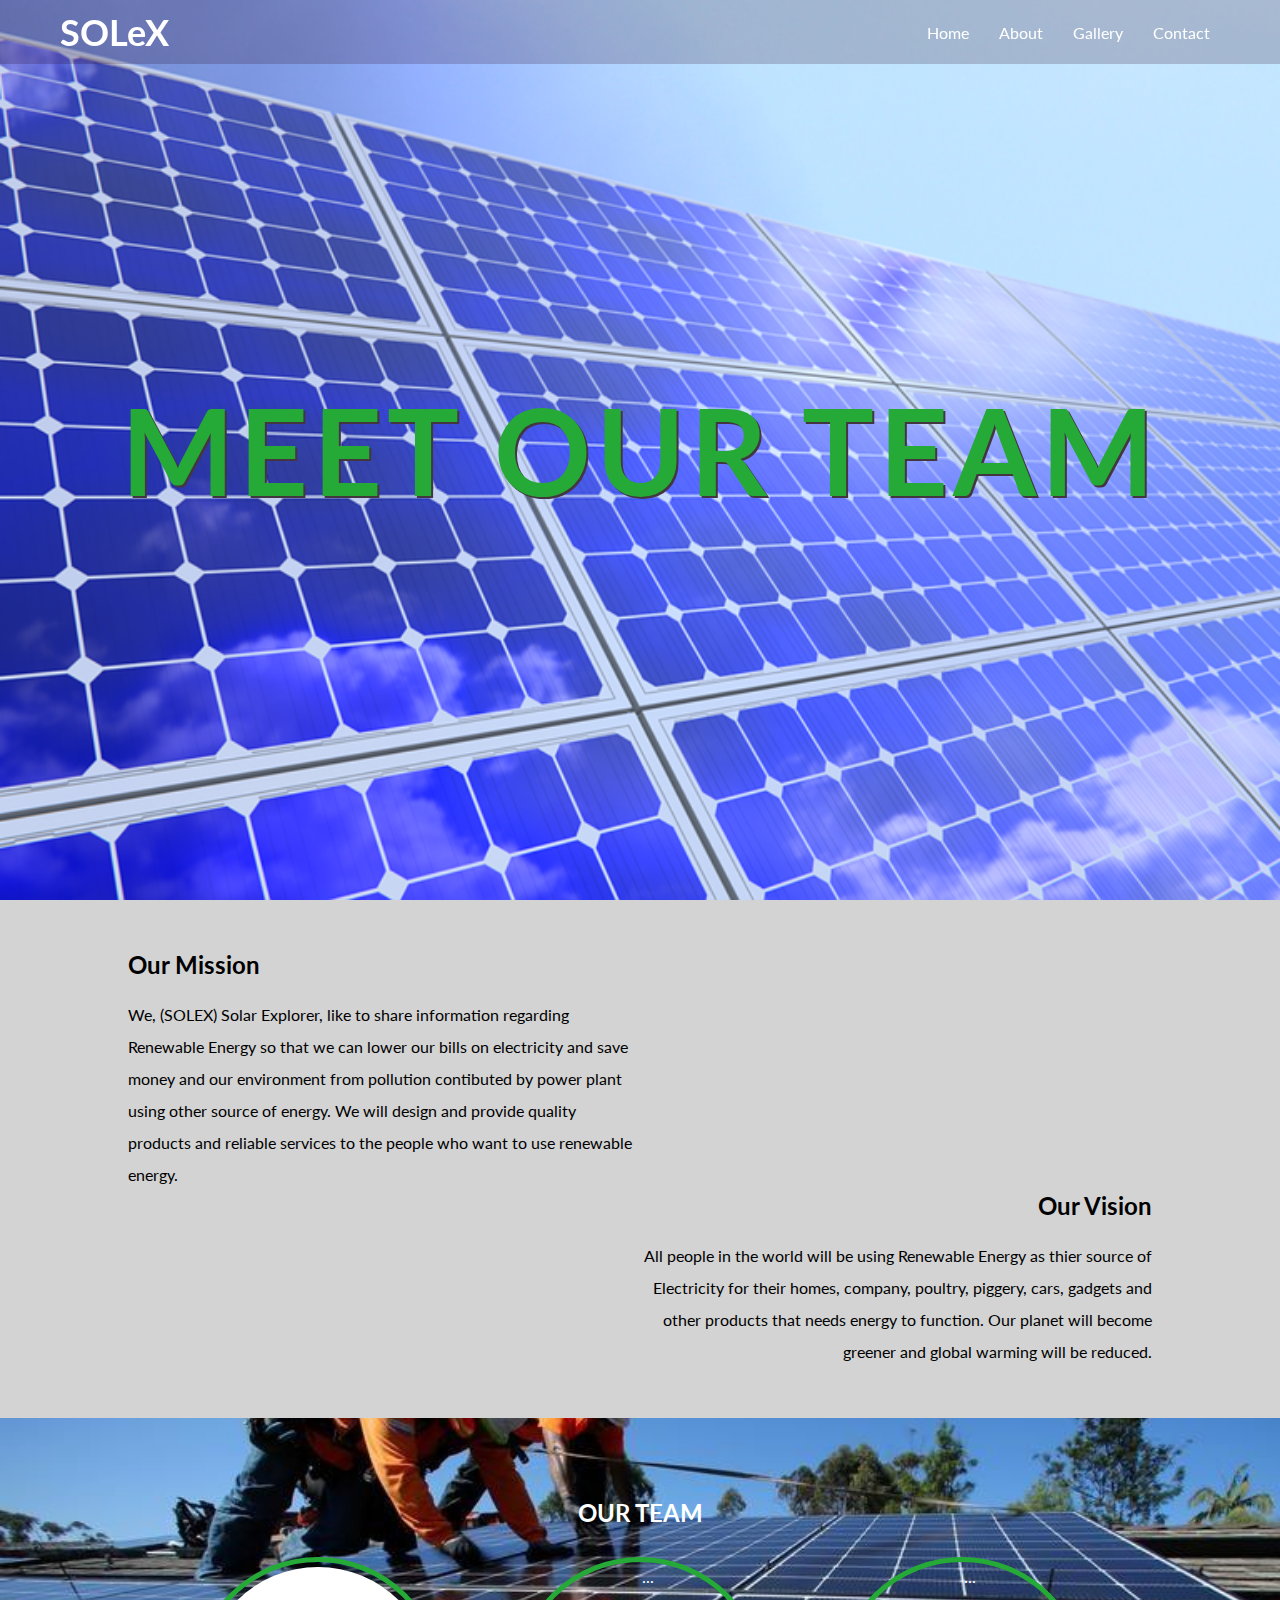
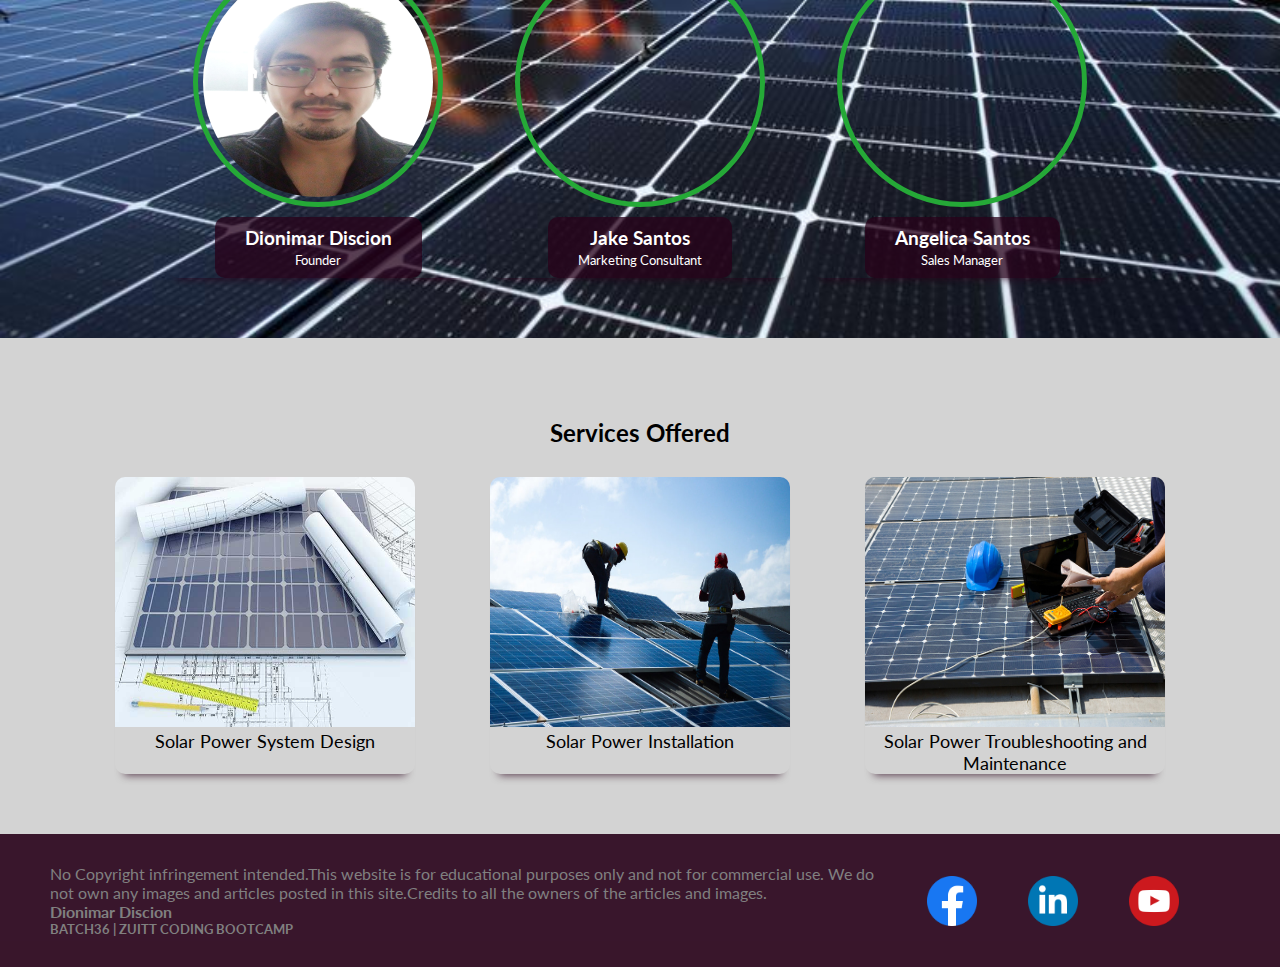
==== about.html @ 6c3c4266 "first commit" ====
<!DOCTYPE html>
<html lang="en">

<head>
    <meta charset="UTF-8">
    <meta name="viewport" content="width=device-width, initial-scale=1.0">

    <!-- Google Fonts -->
    <link rel="preconnect" href="https://fonts.gstatic.com">
    <link href="https://fonts.googleapis.com/css2?family=Lato&display=swap" rel="stylesheet">

    <!-- Bootstrap CSS -->
    <link href="https://cdn.jsdelivr.net/npm/bootstrap@5.0.0-beta1/dist/css/bootstrap.min.css" rel="stylesheet"
        integrity="sha384-giJF6kkoqNQ00vy+HMDP7azOuL0xtbfIcaT9wjKHr8RbDVddVHyTfAAsrekwKmP1" crossorigin="anonymous">

    <!-- External CSS Link -->
    <link rel="stylesheet" href="assets/style.css">
    <title>SOLAR EXPLORER | Home</title>
</head>

<body>

    <header id="header" class="header">
        <a class="header__navBrand" href="home.html">
            <h1>SOLeX</h1>
        </a>
        <h4 id="header__openNav" class="header__menuToggle">Menu</h4>
        <nav id="header__nav" class="header__nav">

            <div class="header__navMenu">
                <ul class="header__menu">
                    <h3 id="header__closeNav">X</h3>
                    <li class="header__menuItem">
                        <a class="header__menuLink" href="home.html">Home</a>
                    </li>
                    <li class="header__menuItem">
                        <a class="header__menuLink" href="about.html">About</a>
                    </li>
                    <li class="header__menuItem">
                        <a class="header__menuLink" href="gallery.html">Gallery</a>
                    </li>
                    <li class="header__menuItem">
                        <a class="header__menuLink" href="contact.html">Contact</a>
                    </li>
                </ul>
            </div>
        </nav>
    </header>
    <div class="about">
        <div class="about__banner">

            <h1 class="about__title">MEET OUR TEAM</h1>
        </div>
        <div class="about__missionVision">
            <div class="about__mission">
                <h2 class="about__missionTitle">Our Mission</h2>
                <p class="about__missionText">
                    We, (SOLEX) Solar Explorer, like to share information regarding Renewable Energy so that we can
                    lower our bills on electricity and save money and our environment from pollution contibuted by power
                    plant using other source of energy. We will design and provide quality products and reliable
                    services to the people who want to use renewable energy.
                </p>
            </div>

            <div class="about__vision">
                <h2 class="about__visionTitle">Our Vision</h2>
                <p class="about__visionText">
                    All people in the world will be using Renewable Energy as thier source of Electricity for their
                    homes, company, poultry, piggery, cars, gadgets and other products that needs energy to function.
                    Our planet will become greener and global warming will be reduced.
                </p>
            </div>
        </div>
        <div class="about__team">
            <h2>OUR TEAM</h2>
            <div class="about__teamContainer">
                <div class="card">
                    <img src="assets/images/me.jpg" class="card-img-top" alt="...">
                    <div class="card-body">
                        <h3>Dionimar Discion</h3>
                        <small>Founder</small>
                        
                    </div>
                </div>
                <div class="card">
                    <img src="https://images.pexels.com/photos/220453/pexels-photo-220453.jpeg" class="card-img-top" alt="...">
                    <div class="card-body">
                        <h3>Jake Santos</h3>
                        <small>Marketing Consultant</small>
                        
                    </div>
                </div>
                <div class="card">
                    <img src="https://images.pexels.com/photos/678783/pexels-photo-678783.jpeg" class="card-img-top" alt="...">
                    <div class="card-body">
                        <h3>Angelica Santos</h3>
                        <small>Sales Manager</small>
                        
                    </div>
                </div>
            </div>
        </div>

        <div class="about__services">
            <h2>Services Offered</h2>
            <div class="about__servicesContainer">
                <div class="card">
                    <img src="assets/images/solar-drawing.jpg" class="card-img-top" alt="...">
                    <div class="card-body">
                        <p class="card-text">Solar Power System Design</p>
                    </div>
                </div>

                <div class="card">
                    <img src="assets/images/solar-installation.jpg" class="card-img-top" alt="...">
                    <div class="card-body">
                        <p class="card-text">Solar Power Installation</p>
                    </div>
                </div>

                <div class="card">
                    <img src="assets/images/Solar-repair1.jpg" class="card-img-top" alt="...">
                    <div class="card-body">
                        <p class="card-text">Solar Power Troubleshooting and Maintenance</p>
                    </div>
                </div>
            </div>
        </div>



    </div>
    <footer class="footer">
        <div class="footer__left">
            <p class="footer__text">No Copyright infringement intended.This website is for educational purposes only and
                not for commercial use. We do not own any images and articles posted in this site.Credits to all the
                owners of the articles and images.</p>
            <h4 class="footer__name">Dionimar Discion</h4>
            <h5 class="footer__info">BATCH36 | ZUITT CODING BOOTCAMP</h5>
        </div>
        <div class="footer__right">
            <img src="assets/images/fb-f_logo.png" alt="facebook logo">
            <img src="assets/images/linkedin_logo.png" alt="linkedin logo">
            <img src="assets/images/youtube_logo.png" alt="youtube logo">
        </div>
    </footer>

    <!-- Bootstrap JS -->
    <script src="https://cdn.jsdelivr.net/npm/bootstrap@5.0.0-beta1/dist/js/bootstrap.bundle.min.js"
        integrity="sha384-ygbV9kiqUc6oa4msXn9868pTtWMgiQaeYH7/t7LECLbyPA2x65Kgf80OJFdroafW"
        crossorigin="anonymous"></script>
    <script src="assets/script.js">

    </script>
</body>

</html>
---- assets/style.css ----
* {
  margin: 0;
  padding: 0;
  box-sizing: border-box;
  font-family: "Lato", sans-serif;
  scroll-behavior: smooth;
}

body {
  background-color: lightgray;
}

.licorice {
  transition: all 300ms ease-in-out;
  background-color: rgba(40, 1, 25, 0.9) !important;
}

.card {
  border-radius: 10px;
  margin-bottom: 10px;
  overflow: hidden;
  box-shadow: 0px 10px 9px -9px rgba(40, 1, 25, 0.75);
}

.card:not(:last-child) {
  margin-right: 10px;
}

/* Landing Page */

.landing {
  height: 100vh;
  background-image: url("images/landing-image.jpg");
  background-attachment: fixed;
  background-position: center;
  background-repeat: no-repeat;
  background-size: cover;
}

.landing__container {
  width: 100%;
  height: 100vh;
  background-color: rgba(0, 0, 0, 0.3);
  display: flex;
  flex-direction: column;
  justify-content: center;
  align-items: center;
}

.landing__title {
  color: #25a937;
  font-size: 64px;
  margin-bottom: 20px;
  text-shadow: 4px 4px rgba(1, 1, 1, 0.5);
}

.landing__link {
  cursor: pointer;
}

.landing__link > button {
  padding: 20px 60px;
  color: #eee;
  background-color: #18501f;
  border-radius: 10px;
  font-size: 24px;
  cursor: pointer;
  border: none;
  outline: none;
  box-shadow: 0 20px 9px -9px rgba(1, 1, 1, 0.8);
}

/* End Landing Page */

/* Navigation CSS */
.header {
  width: 100%;
  display: flex;
  justify-content: space-between;
  align-items: center;
  position: fixed;
  top: 0;
  z-index: 199;
  padding: 10px 60px;
  background-color: rgba(40, 1, 25, 0.2);
}

.header__menuToggle {
  display: none;
}

#header__closeNav {
  display: none;
}

#header__nav.header__nav {
  /* width: 100%; */
  display: flex;
  justify-content: space-between;
  align-items: center;

  /* margin-bottom: 0; */
}

.header__navBrand {
  font-size: 18px;
  text-decoration: none;
  color: #fff;
}

.header__navMenu {
  width: 30%;
}

.header__menu {
  width: 100%;
  display: flex;
  justify-content: space-between;
  list-style-type: none;
  margin-bottom: 0;
}

.header__menuItem {
  padding: 10px;
  margin-left: 10px;
  outline: 0;
  border: 0;
  /* background-color: greenyellow; */
}

.header__menuItem:hover {
  border-radius: 5px;
  background-color: rgba(40, 1, 25, 0.9) !important;
}

.header__menuLink {
  text-decoration: none;
  font-size: 16px;
  color: #fff;
}

/* End Navigation CSS */

/* Home Banner CSS */

.home__banner {
  height: 100vh;
  width: 100%;
  display: flex;
  flex-direction: column;
  justify-content: center;
  align-items: center;
  background-image: url("images/renewable-homeland.jpg");
  background-size: cover;
  background-position: center;
}

.home__welcome {
  color: #25a937;
  text-align: center;
  font-size: 100px;
  text-shadow: 1px 1px #44363f;
}

.home__title {
  color: #25a937;
  text-align: center;
  font-size: 120px;
  /* background-image: url("images/solar-panel.png"); */
  text-shadow: 2px 2px #44363f;
  letter-spacing: 5px;
}

/* End Home Banner CSS */

/* Home Carousel */

.home__carouselContainer {
  height: 70vh;
  background-image: url("images/solar-panel.png");
  background-repeat: no-repeat;
  background-size: cover;
  background-attachment: fixed;
}

.home__carousel {
  display: grid;
  place-items: center;
  width: 70vw;
  height: 100%;
  margin: 0px auto;
}

.home__carousel img {
  height: 50vh !important;
  width: 70vw !important;
  object-fit: fill;
}

.home__carousel .carousel-caption {
  background-color: rgba(0, 0, 0, 0.5);
  padding: 20px;
}

.home__carousel .carousel-caption > h5 {
  font-weight: bold;
}

/* End Home Carousel */

/* Latest News */

.home__latestNews {
  width: 80%;
  padding: 50px 50px;
  margin: 0 auto;
  margin-bottom: 30px;
  display: flex;
  flex-direction: column;
}

.home__latestNewsCardContainer {
  display: flex;
  justify-content: space-between;
}

.home__latestNews .card {
  width: 300px;
}

.home__latestNews .card:not(:last-child) {
  margin-right: 10px;
}

.home__latestNewsHeader {
  margin-bottom: 20px;
}

/* End Latest News */

/* home qoutes  */

.home__qoutes {
  width: 72.5%;
  margin: 50px auto;
}

.home__qoutes > img {
  width: 100%;
  object-fit: fill;
}

/* end home qoutes */

/* Solar Info Row */
.home__solar {
  background-image: url("images/solar1.jpg");
  background-repeat: no-repeat;
  background-size: cover;
  background-position: center;
}

.home__solarRow {
  width: 72.5%;
  margin: 10px auto;
  display: flex;
  padding-bottom: 50px;
  padding-top: 50px;
}

.home__solarRow + hr {
  margin: 0 auto;
  margin-bottom: 30px;
  width: 72.5%;
}

.home__solarRow > img {
  width: 50%;
  object-fit: contain;
}

.home__solarRow .home__solarText {
  width: 50%;
  padding: 10px 20px;
  margin-left: 10px;
  background-color: white;
  border-radius: 10px;
}

.home__solarText {
  display: flex;
  flex-direction: column;
  justify-content: space-between;
}

.home__solarInfo {
  line-height: 2rem;
  text-align: justify;
}

.home__solarReference a {
  color: gray;
  text-decoration: none;
  margin: 10px;
}

.home__solarReference a:hover {
  color: blue;
}

/* End Solar Info Row */

/* Advantage and disadvantage of solar */

.home__solarBenefits {
  width: 72.5%;
  margin: 0 auto;
  display: flex;
}

.home__solarPros {
  flex: 0.5;
}

.home__solarCons {
  flex: 0.5;
}

/* end Advantage and disadvantage of solar */

/* Solar home setup */

.home__solarSetup {
  width: 72.5%;
  margin: 50px auto;
}

.home__solarSetup > h3 {
  padding-top: 20px;
  padding-bottom: 20px;
}

.home__solarCards {
  display: flex;
  justify-content: space-between;
}

.home__solarCards .card {
  flex: 0.33;
  border-radius: 10px;
  overflow: hidden;
}

.home__solarCards .card > img {
  height: 200px;
  border-bottom: 1px solid gray;
}

.home__solarCards .card:not(:last-child) {
  margin-right: 30px;
}

.home__solarCards .card .card-text {
  color: gray;
}

/* end solar home setup */

/* footer */

.footer {
  padding: 30px 50px;
  display: flex;
  background: rgba(40, 1, 25, 0.9);
  color: gray;
}

.footer__left {
  flex: 0.7;
}

.footer__right {
  flex: 0.3;
  display: flex;
  justify-content: space-evenly;
  align-items: center;
}

.footer__right > img {
  width: 50px;
  height: 50px;
}
/* end footer */

/* About Banner */

.about__banner {
  height: 100vh;
  display: grid;
  place-items: center;
  background-image: url("images/solar-panel.png");
  background-position: center;
  background-repeat: no-repeat;
  background-size: cover;
}

.about__title {
  color: #25a937;
  text-align: center;
  font-size: 120px;
  text-shadow: 2px 2px #44363f;
  letter-spacing: 5px;
}
/* End About Banner */

/* about mission vision */

.about__missionVision {
  width: 100%;
  margin: 0 auto;
  display: flex;
  flex-direction: column;
  /* align-items: center; */
}

.about__mission {
  width: 50%;
  padding-top: 50px;
  align-self: flex-start;
  padding-left: 10%;
}

.about__missionText {
  margin-top: 20px;
  line-height: 2rem;
}

.about__vision {
  width: 50%;
  padding-bottom: 50px;
  align-self: flex-end;
  text-align: right;
  padding-right: 10%;
}

.about__visionText {
  margin-top: 20px;
  line-height: 2rem;
}

/* end about mission vision */

/* team */

.about__team {
  text-align: center;
  padding: 50px;
  background-image: url("images/Solar-installer.jpeg");
  background-position: center;
  background-repeat: no-repeat;
  background-size: cover;
  color: #fff;
}

.about__team > h2 {
  padding: 30px;
}

.about__teamContainer {
  width: 80%;
  margin: 0 auto;
  display: flex;
  justify-content: space-between;
  flex-wrap: wrap;
}

.about__teamContainer .card {
  width: 300px;
  display: flex;
  flex-direction: column;
  align-items: center;
  background-color: transparent;
  outline: 0;
  border: 0;
  margin-bottom: 10px;
}

.about__teamContainer .card img {
  width: 250px;
  height: 250px;
  border-radius: 125px;
  padding: 5px;
  border: 5px solid #25a937;
}

.about__teamContainer .card .card-body {
  /* width: 250px; */
  padding-right: 0;
  padding-left: 0;
  text-align: center;
  background-color: rgba(40, 1, 25, 0.75);
  padding: 10px 30px;
  border-radius: 10px;
  margin-top: 10px;
}

/* end team */

/* Services */

.about__services {
  padding: 50px;
  text-align: center;
}

.about__services > h2 {
  text-align: center;
  padding: 30px;
}

.about__servicesContainer {
  display: flex;
  justify-content: space-evenly;
}

.about__servicesContainer .card {
  width: 300px;
}

.about__servicesContainer .card img {
  width: 300px;
  height: 250px;
}

.about__servicesContainer .card .card-text {
  font-size: 18px;
}

/* End Services */

/* Gallery */

/* Banner */

.gallery__banner {
  height: 100vh;
  display: grid;
  place-items: center;
  background-image: url("images/solar-cars.jpg");
  background-size: cover;
  background-position: center;
  background-repeat: no-repeat;
}

.gallery__title {
  color: #25a937;
  text-align: center;
  font-size: 120px;
  text-shadow: 2px 2px #44363f;
  letter-spacing: 5px;
}

/* End Banner */

/* Gallery Magazine */

.gallery__container {
  width: 80%;
  margin: 0 auto;
  padding: 50px;
  display: flex;
  justify-content: space-evenly;
  flex-wrap: wrap;
}

.gallery__container .card {
  width: 280px;
  position: relative;
  margin: 10px;
}

.gallery__container .card img {
  width: 100%;
  height: 300px;
}

.gallery__container .card .card-body {
  width: 100%;
  position: absolute;
  bottom: 0;
  left: 0;
  background-color: rgba(40, 1, 25, 0.75);
  color: #fff;
  display: none;
  transition: transform 500ms ease-in;
}

.gallery__container .card:hover .card-body {
  display: block;
}

.gallery__container .card:hover {
  transform: scale(1.07);
}
/* Gallery Magazine */

/* End Gallery */

/* Contact */

.contact {
  height: 100vh;
  display: flex;
  flex-direction: column;
  align-items: center;
  justify-content: flex-start;
}

.contact > h1 {
  margin-top: 100px;
  font-size: 48px;
}

.contact__container {
  width: 100%;
  display: flex;
  justify-content: space-evenly;
}

.contact__left {
  flex: 0.5;
  padding: 10px 50px;
}

.contact__right {
  flex: 0.5;
  padding: 10px 50px;
}

/* end Contact */

/* Media Queries */
/* Tablets */
@media only screen and (max-width: 900px) {
  .home__welcome {
    font-size: 60px;
  }

  .home__title,
  .about__title {
    font-size: 80px;
  }

  .home__latestNewsCardContainer .card:not(:last-child) {
    margin-right: 10px;
  }

  .about__team {
    padding: 10px 0;
  }

  .about__teamContainer {
    width: 100%;
  }

  .about__teamContainer .card {
    margin-right: 0;
  }
}

@media only screen and (max-width: 768px) {
  .header {
    padding: 10px 30px;
    height: 20%;
    position: relative;
  }

  #header__nav.header__nav {
    width: 100%;
    position: absolute;
    top: 0;
    left: 0;
    height: 300px;
    background-color: rgba(40, 1, 25, 1);
    /* position: relative; */

    display: none;
  }

  #header__closeNav {
    position: absolute;
    top: 30px;
    right: 40px;
    color: #fff;
    cursor: pointer;
  }

  #header__closeNav:hover {
    color: #f00;
  }

  .header__menu {
    flex-direction: column;
    height: 100%;
  }

  .header__menuToggle {
    display: inherit;
    background-color: rgba(40, 1, 25, 0.9);
    color: #fff;
    padding: 5px 10px;
    border-radius: 5px;
    height: 100%;
    margin-bottom: 0;
  }

  .home__welcome {
    font-size: 40px;
    text-align: center;
  }

  .home__title,
  .about__title {
    font-size: 60px;
    text-align: center;
  }

  .home__latestNewsCardContainer {
    flex-direction: column;
  }

  .home__latestNewsCardContainer .card {
    width: 100%;
  }

  .home__latestNewsCardContainer .card:not(:last-child) {
    margin-bottom: 20px;
  }

  .home__solarCards {
    flex-direction: column;
  }

  .home__solarCards .card {
    width: 100%;
    margin-bottom: 20px;
  }

  .home__solarRow {
    flex-direction: column;
    justify-content: center;
    align-items: center;
    /* width: 100%; */
  }

  .home__solarRow > img {
    width: 100%;
  }

  .home__solarRow .home__solarText {
    margin-top: 20px;
    width: 100%;
  }

  .home__solarBenefits {
    flex-direction: column;
  }

  .home__solarPros {
    margin-bottom: 20px;
  }

  .contact__container {
    flex-direction: column;
  }
  .contact__right {
    display: none;
  }

  .contact > h1 {
    margin-top: 50px;
  }
}

@media only screen and (max-width: 600px) {
  .home__welcome {
    font-size: 40px;
  }

  .home__title,
  .about__title {
    font-size: 50px;
    text-align: center;
  }

  .home__carousel {
    width: 100%;
  }

  .home__carousel img {
    width: 100% !important;
  }

  .home__latestNews {
    padding: 0;
    margin-top: 20px;
  }

  footer.footer {
    flex-direction: column;
  }

  .footer__right {
    justify-content: flex-start !important;
  }

  .footer__right > img {
    margin-right: 20px;
    margin-top: 20px;
  }

  .about__teamContainer {
    flex-direction: column;
    align-items: center;
  }

  .about__servicesContainer {
    flex-direction: column;
    align-items: center;
  }

  .about__mission {
    width: 100%;
    padding-right: 50px;
    text-align: justify;
    margin-bottom: 50px;
  }

  .about__vision {
    width: 100%;
    padding-left: 50px;
    text-align: justify;
  }

  .contact__container {
    flex-direction: column;
  }
}

@media only screen and (max-width: 320px) {
  .home__carousel {
    width: 100%;
  }

  .home__carousel img {
    width: 100% !important;
  }

  .home__carouselContainer {
    background-image: none;
  }

  .home__latestNews {
    padding: 0;
  }

  .home__solarRow {
    width: 90%;
    margin: 0 auto;
  }

  .home__solarRow .home__solarText {
    margin-left: 0;
  }

  .home__solarSetup {
    width: 90%;
  }
}
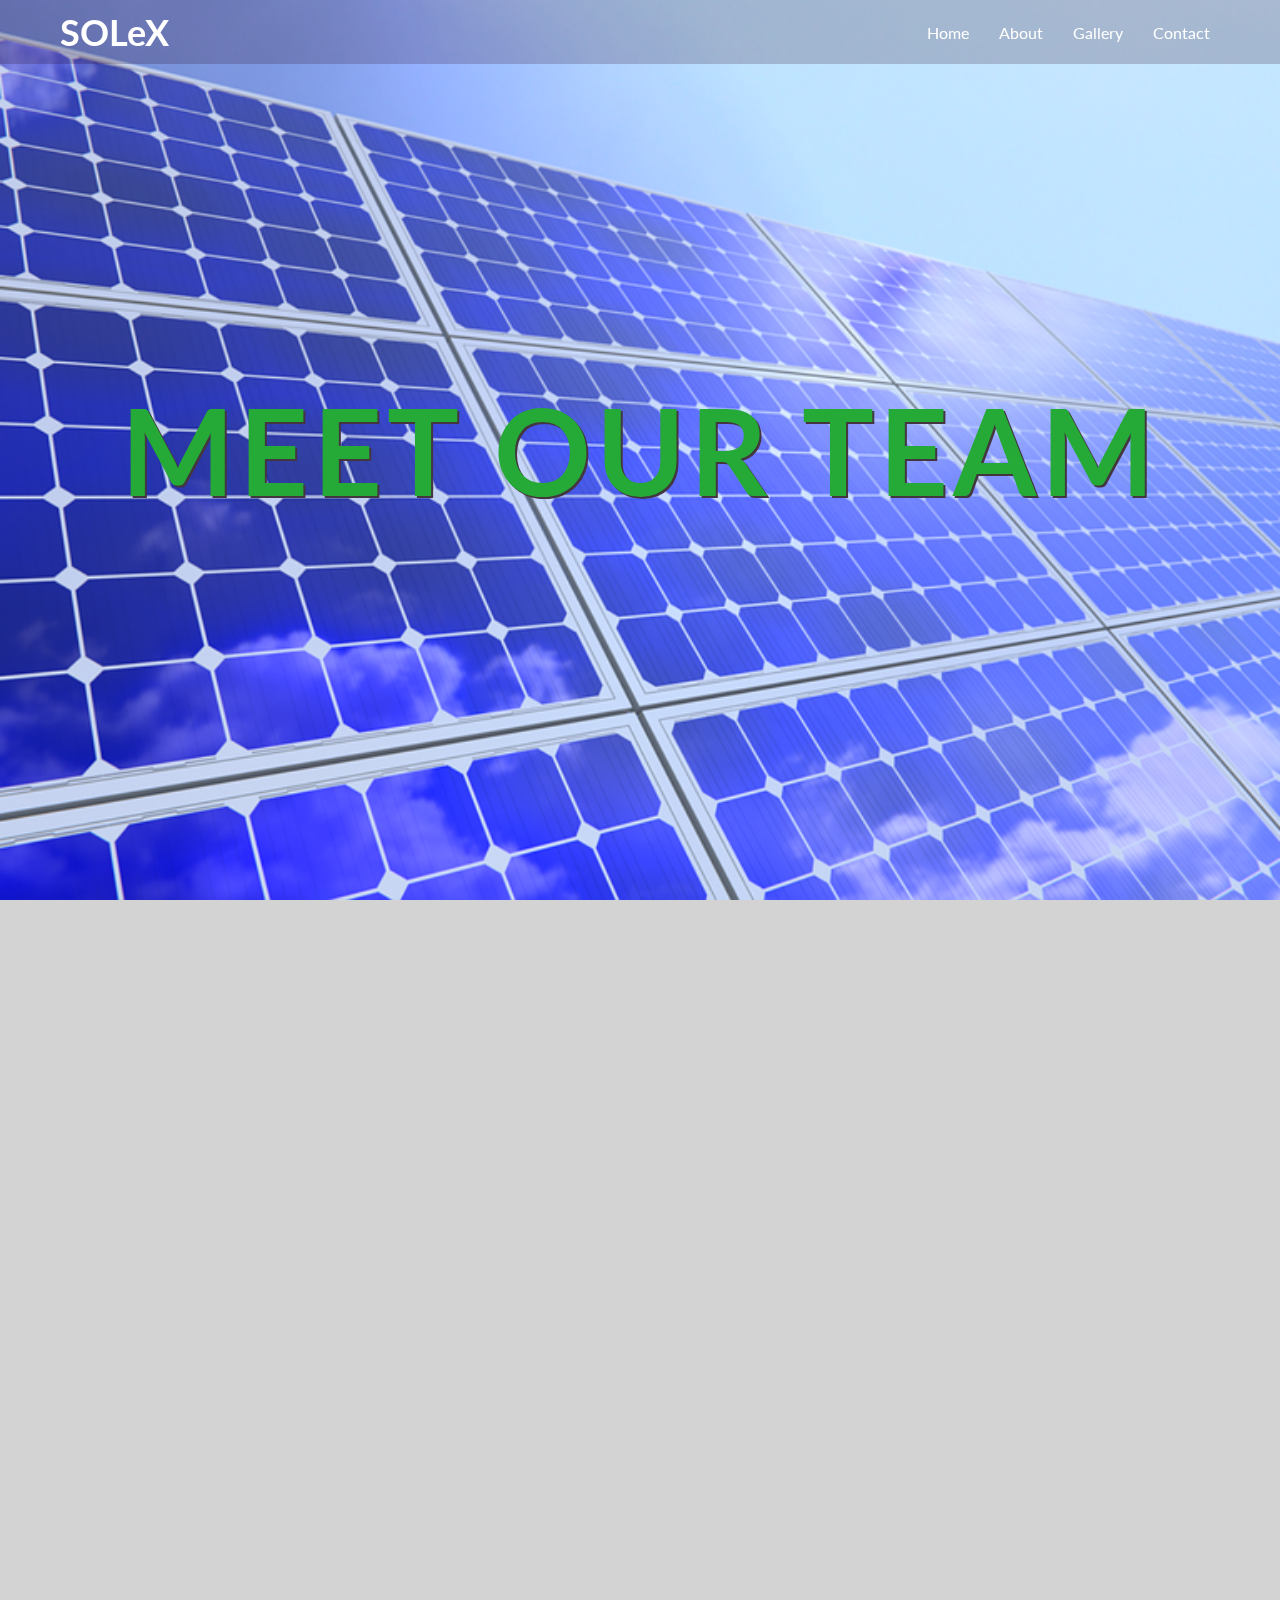
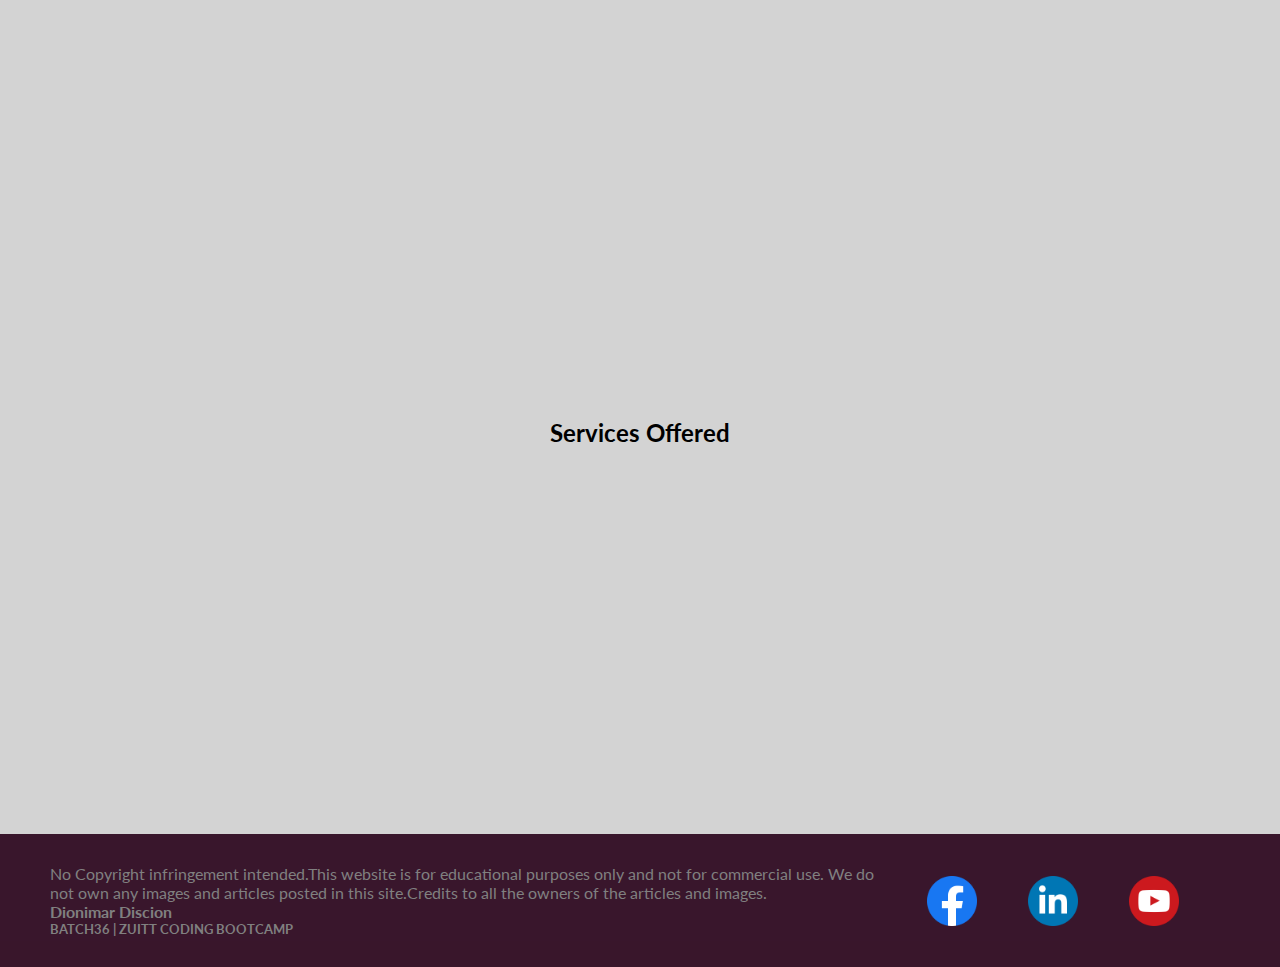
==== commit fcd3cb2a: "add animations" ====
--- a/about.html
+++ b/about.html
@@ -4,6 +4,10 @@
 <head>
     <meta charset="UTF-8">
     <meta name="viewport" content="width=device-width, initial-scale=1.0">
+
+      <!-- Animate On Scroll -->
+    <link rel="stylesheet" href="https://unpkg.com/aos@next/dist/aos.css" />
+
 
     <!-- Google Fonts -->
     <link rel="preconnect" href="https://fonts.gstatic.com">
@@ -52,7 +56,7 @@
             <h1 class="about__title">MEET OUR TEAM</h1>
         </div>
         <div class="about__missionVision">
-            <div class="about__mission">
+            <div class="about__mission" data-aos="fade-down" data-aos-duration="1000">
                 <h2 class="about__missionTitle">Our Mission</h2>
                 <p class="about__missionText">
                     We, (SOLEX) Solar Explorer, like to share information regarding Renewable Energy so that we can
@@ -62,7 +66,7 @@
                 </p>
             </div>
 
-            <div class="about__vision">
+            <div class="about__vision"  data-aos="fade-down" data-aos-duration="2000">
                 <h2 class="about__visionTitle">Our Vision</h2>
                 <p class="about__visionText">
                     All people in the world will be using Renewable Energy as thier source of Electricity for their
@@ -71,27 +75,27 @@
                 </p>
             </div>
         </div>
-        <div class="about__team">
+        <div class="about__team"  data-aos="fade-down" data-aos-duration="1000">
             <h2>OUR TEAM</h2>
             <div class="about__teamContainer">
-                <div class="card">
-                    <img src="assets/images/me.jpg" class="card-img-top" alt="...">
+                <div class="card" data-aos="flip-down" data-aos-duration="1000">
+                    <img src="assets/images/me.jpg" class="card-img-top" alt="Founder">
                     <div class="card-body">
                         <h3>Dionimar Discion</h3>
                         <small>Founder</small>
                         
                     </div>
                 </div>
-                <div class="card">
-                    <img src="https://images.pexels.com/photos/220453/pexels-photo-220453.jpeg" class="card-img-top" alt="...">
+                <div class="card" data-aos="flip-down" data-aos-duration="1000">
+                    <img src="https://images.pexels.com/photos/220453/pexels-photo-220453.jpeg" class="card-img-top" alt="Marketing Consultant">
                     <div class="card-body">
                         <h3>Jake Santos</h3>
                         <small>Marketing Consultant</small>
                         
                     </div>
                 </div>
-                <div class="card">
-                    <img src="https://images.pexels.com/photos/678783/pexels-photo-678783.jpeg" class="card-img-top" alt="...">
+                <div class="card" data-aos="flip-down" data-aos-duration="1000">
+                    <img src="https://images.pexels.com/photos/678783/pexels-photo-678783.jpeg" class="card-img-top" alt="Sales Manager">
                     <div class="card-body">
                         <h3>Angelica Santos</h3>
                         <small>Sales Manager</small>
@@ -104,21 +108,21 @@
         <div class="about__services">
             <h2>Services Offered</h2>
             <div class="about__servicesContainer">
-                <div class="card">
+                <div class="card" data-aos="zoom-in" data-aos-duration="1000">
                     <img src="assets/images/solar-drawing.jpg" class="card-img-top" alt="...">
                     <div class="card-body">
                         <p class="card-text">Solar Power System Design</p>
                     </div>
                 </div>
 
-                <div class="card">
+                <div class="card" data-aos="zoom-in" data-aos-duration="2000">
                     <img src="assets/images/solar-installation.jpg" class="card-img-top" alt="...">
                     <div class="card-body">
                         <p class="card-text">Solar Power Installation</p>
                     </div>
                 </div>
 
-                <div class="card">
+                <div class="card" data-aos="zoom-in" data-aos-duration="3000">
                     <img src="assets/images/Solar-repair1.jpg" class="card-img-top" alt="...">
                     <div class="card-body">
                         <p class="card-text">Solar Power Troubleshooting and Maintenance</p>
@@ -149,6 +153,13 @@
     <script src="https://cdn.jsdelivr.net/npm/bootstrap@5.0.0-beta1/dist/js/bootstrap.bundle.min.js"
         integrity="sha384-ygbV9kiqUc6oa4msXn9868pTtWMgiQaeYH7/t7LECLbyPA2x65Kgf80OJFdroafW"
         crossorigin="anonymous"></script>
+
+    <!-- Animate on Scroll -->
+
+    <script src="https://unpkg.com/aos@next/dist/aos.js"></script>
+    <script>
+    AOS.init();
+    </script>
     <script src="assets/script.js">
 
     </script>
--- a/assets/style.css
+++ b/assets/style.css
@@ -52,10 +52,21 @@
   font-size: 64px;
   margin-bottom: 20px;
   text-shadow: 4px 4px rgba(1, 1, 1, 0.5);
+  text-align: center;
 }
 
 .landing__link {
   cursor: pointer;
+}
+
+.landing__link button {
+  border: 1px solid transparent;
+}
+
+.landing__link:hover button {
+  background-color: rgba(255, 255, 255, 0.9);
+  border-color: rgb(0, 0, 0);
+  color: #25a937;
 }
 
 .landing__link > button {
@@ -783,6 +794,16 @@
 }
 
 @media only screen and (max-width: 600px) {
+  .landing__title {
+    font-size: 36px;
+  }
+
+  .landing__link > button {
+    padding: 10px 30px;
+    font-size: 18px;
+    text-align: center;
+  }
+
   .home__welcome {
     font-size: 40px;
   }
@@ -848,6 +869,15 @@
 }
 
 @media only screen and (max-width: 320px) {
+  .landing__title {
+    font-size: 24px;
+  }
+
+  .landing__link > button {
+    padding: 10px 20px;
+    font-size: 12px;
+    text-align: center;
+  }
   .home__carousel {
     width: 100%;
   }
